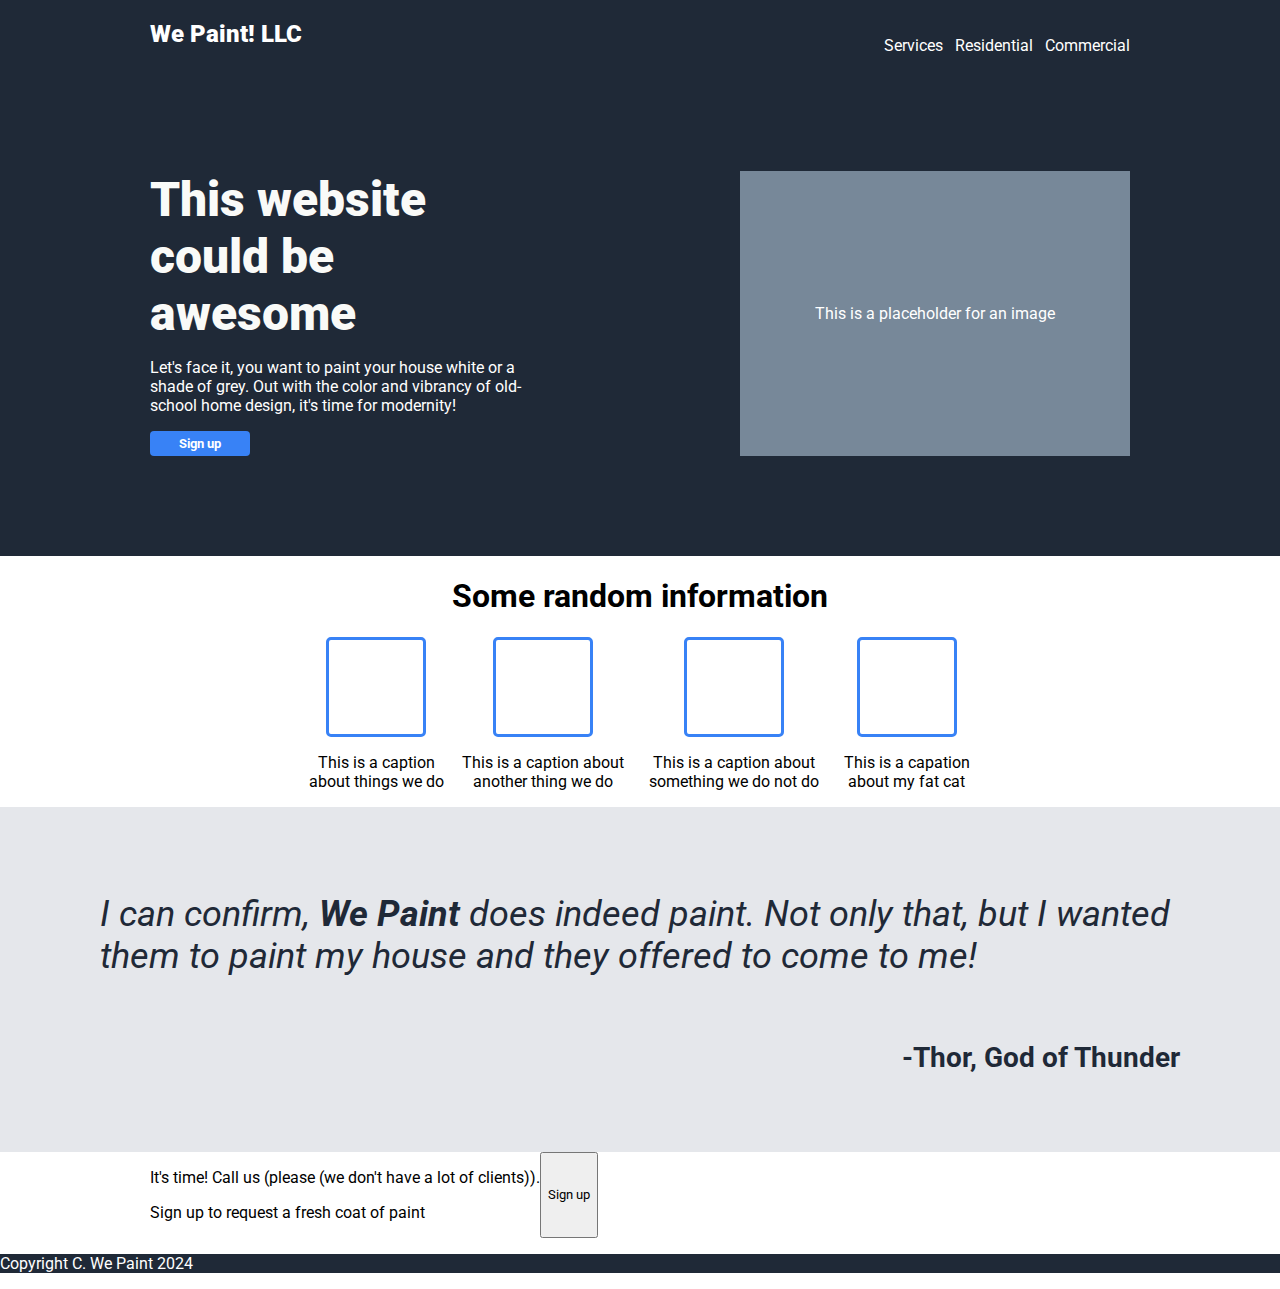
==== index.html @ 33d09a9c "Header, hero, info, and quote sections are aligned and styled" ====
<!DOCTYPE html>
<html lang="en">

<head>
    <meta charset="UTF-8">
    <meta name="viewport" content="width=device-width, initial-scale=1.0">
    <title>We Paint</title>
    <link rel="stylesheet" href="style.css">
    <link rel="preconnect" href="https://fonts.googleapis.com">
    <link rel="preconnect" href="https://fonts.gstatic.com" crossorigin>
    <link
        href="https://fonts.googleapis.com/css2?family=Roboto:ital,wght@0,100;0,300;0,400;0,500;0,700;0,900;1,100;1,300;1,400;1,500;1,700;1,900&display=swap"
        rel="stylesheet">
</head>

<body>

    <div class="header container">
        <div class="wrapper">
            <h2 class="logo">We Paint! LLC</h2>
            <nav>
                <ul>
                    <li><a href="">Services</a></li>
                    <li><a href="">Residential</a></li>
                    <li><a href="">Commercial</a></li>
                </ul>
            </nav>
        </div>
    </div>

    <section class="hero container">
        <div class="wrapper">
            <div class="hero-left">
                <h1 class="hero-header">
                    This website could be awesome
                </h1>
                <p class="hero-text">
                    Let's face it, you want to paint your house white or a shade of grey. Out with the color and
                    vibrancy of
                    old-school home design, it's time for modernity!
                </p>
                <button class="sign-up">Sign up</button>
            </div>
            <div class="hero-right">
                This is a placeholder for an image
            </div>
            <!-- <img src="./images/roller paint.jpg" alt="Disclaimer: Yellow paint used for demonstrative reasons only."> -->
        </div>
    </section>

    <section class="info container">
        <h1>Some random information</h1>
        <div class="caption container">
            <div>
                <div>
                </div>
                <p class="caption">This is a caption about things we do</p>
            </div>
            <div>
                <div></div>
                <p class="caption">This is a caption about another thing we do</p>
            </div>
            <div>
                <div></div>
                <p class="caption">This is a caption about something we do not do</p>
            </div>
            <div>
                <div></div>
                <p class="caption">This is a capation about my fat cat</p>
            </div>
        </div>
    </section>

    <section class="quote container">
        <p>
            I can confirm, <strong>We Paint</strong> does indeed paint. Not only that, but I wanted them to paint my
            house and they offered to come to me!
        </p>
        <p><strong>-Thor, God of Thunder</strong></p>
    </section>

    <section class="cta container">
        <div class="cta-text">
            <p>It's time! Call us (please (we don't have a lot of clients)).</p>
            <p>Sign up to request a fresh coat of paint</p>
        </div>
        <button>Sign up</button>
    </section>

    <div class="footer">
        <p>Copyright C. We Paint 2024</p>
    </div>

</body>

</html>
---- style.css ----
* {
    box-sizing: border-box;
    font-family: "Roboto", sans-serif;
}

body {
    margin: 0;
    padding: 0;
}




h2 {
    font-size: 24px;
    font-weight: 900;

}

.container {
    display: flex;
    padding: 0 150px;
}

.header,
.hero,
.footer {
    background-color: #1f2937;
    color: white;
}

.header {
    padding-top: 20px;
}

.wrapper {
    display: flex;
    justify-content: space-between;
    flex: 1;
    gap: 200px;
}

.header {
    display: flex;
    align-items: center;

}

.hero {
    padding-top: 100px;
    padding-bottom: 100px;
}

.hero-left {
    flex: 1;
}

.hero-right {
    background-color: lightslategray;
    height: 100%;
    width: 100%;
    flex: 1;
    display: flex;
    justify-content: center;
    align-items: center;
}

.hero-header {
    font-size: 48px;
    font-weight: 900;
    color: #f9faf8;
    padding: 0;
    margin: 0;

}

.sign-up {
    background-color: #3882f6;
    color: white;
    border: none;
    border-radius: 4px;
    padding: 5px 12px;
    width: 100px;
    font-weight: bold;
}

.info {
    display: flex;
    flex-direction: column;
    flex: 1;
    text-align: center;
}

.caption>div {
    display: flex;
    flex-direction: column;
    align-items: center;
}

.caption>div>div {
    width: 100px;
    height: 100px;
    border: 3px solid #3882f6;
    border-radius: 5px;
}

.quote {
    background-color: #e5e7eb;
}

img {
    width: 50%;
    border-radius: 12px;
}

.quote{
    padding: 50px 100px;
    font-size: 36px;
    font-style: italic;
    color: #1f2937;
    display: flex;
    flex-direction: column;

}
.quote>p+p{
    align-self: flex-end;
    font-size: 28px;
    font-style: normal;
}
ul {
    display: flex;
    gap: 12px;
    list-style: none;
}

a {
    color: white;
    text-decoration: none;
}

.logo {
    padding: 0;
    margin: 0;
}
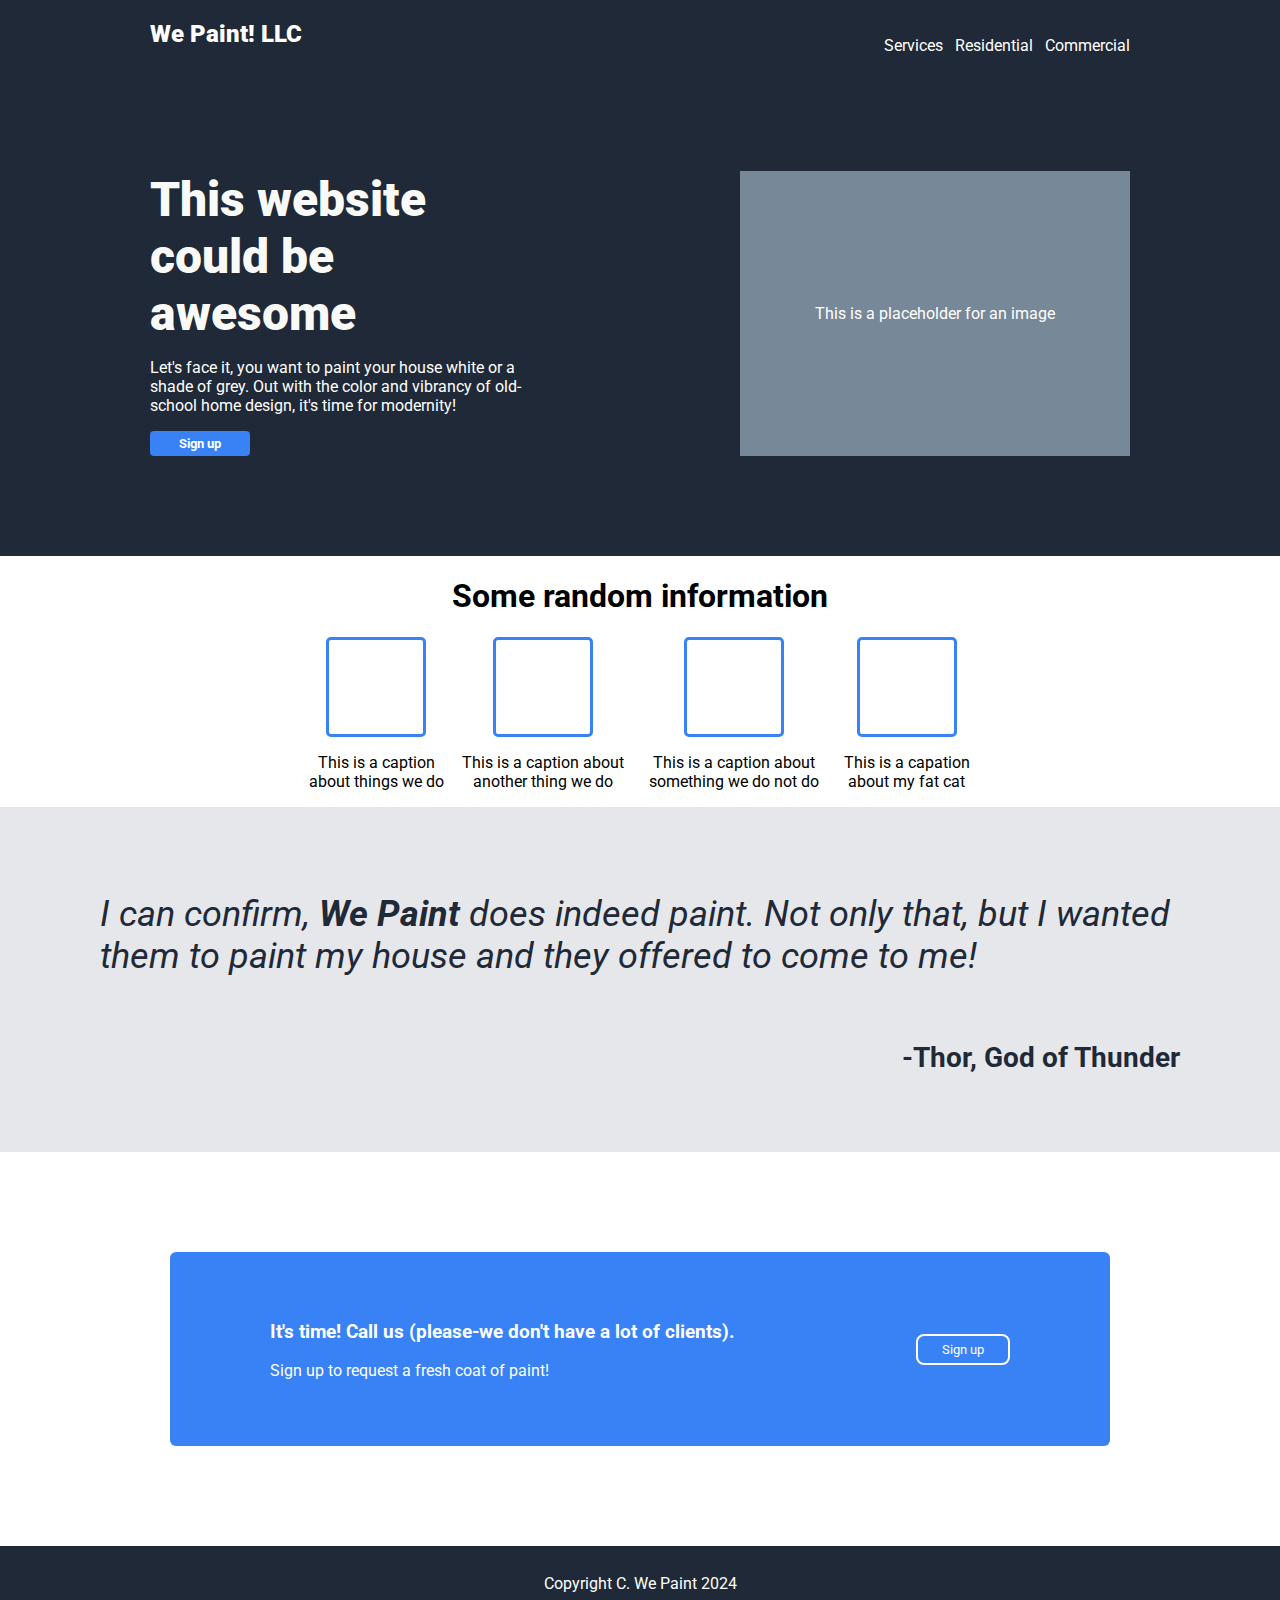
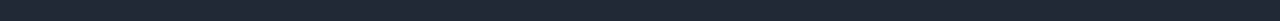
==== commit 5e7319f7: "finished the layout. next stop: refactoring" ====
--- a/index.html
+++ b/index.html
@@ -80,17 +80,19 @@
     </section>
 
     <section class="cta container">
-        <div class="cta-text">
-            <p>It's time! Call us (please (we don't have a lot of clients)).</p>
-            <p>Sign up to request a fresh coat of paint</p>
+        <div class="cta-wrapper">
+            <div>
+                <h3>It's time! Call us (please-we don't have a lot of clients).</h3>
+                <p>Sign up to request a fresh coat of paint!</p>
+            </div>
+            <button>Sign up</button>
         </div>
-        <button>Sign up</button>
+
     </section>
 
     <div class="footer">
         <p>Copyright C. We Paint 2024</p>
     </div>
-
 </body>
 
 </html>--- a/style.css
+++ b/style.css
@@ -6,6 +6,9 @@
 body {
     margin: 0;
     padding: 0;
+    display: flex;
+    flex-direction: column;
+
 }
 
 
@@ -113,7 +116,7 @@
     border-radius: 12px;
 }
 
-.quote{
+.quote {
     padding: 50px 100px;
     font-size: 36px;
     font-style: italic;
@@ -122,11 +125,46 @@
     flex-direction: column;
 
 }
-.quote>p+p{
+
+.quote>p+p {
     align-self: flex-end;
     font-size: 28px;
     font-style: normal;
 }
+
+.cta {
+    display: flex;
+    justify-content: center;
+    align-items: center;
+}
+
+.cta-wrapper {
+    background-color: #3882f6;
+    color: white;
+    display: flex;
+    padding: 50px 100px;
+    margin: 100px 20px;
+    display: flex;
+    border-radius: 6px;
+    flex: 1;
+    justify-content: space-between;
+}
+
+.cta-wrapper>button {
+    border: 2px solid white;
+    color: white;
+    background-color: inherit;
+    width: fit-content;
+    height: fit-content;
+    border-radius: 8px;
+    padding: 6px 24px;
+    align-self: center;
+}
+
+.cta-wrapper>h3 {
+    margin: 0;
+}
+
 ul {
     display: flex;
     gap: 12px;
@@ -141,4 +179,11 @@
 .logo {
     padding: 0;
     margin: 0;
+}
+
+.footer{
+    display: flex;
+    justify-content: center;
+    align-items: center;
+    padding: 12px;
 }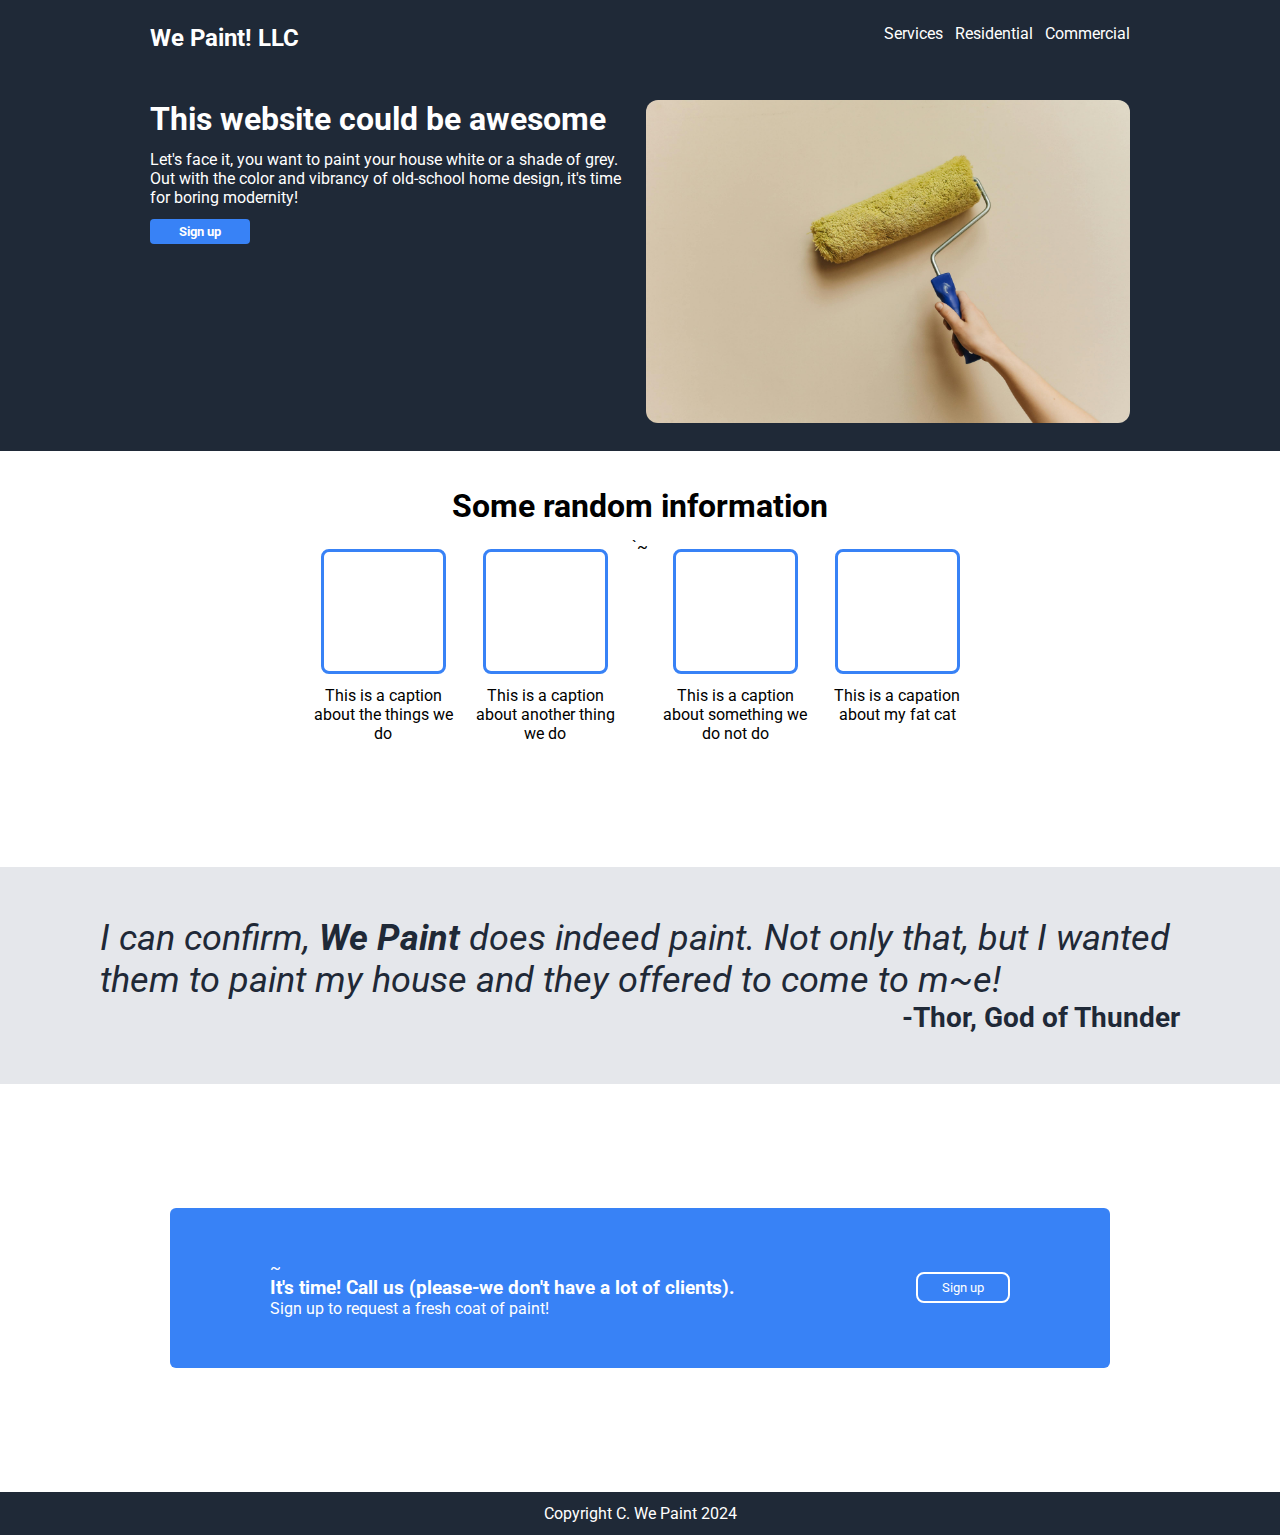
==== commit a60f0d61: "did some cleaning, fixed the info section" ====
--- a/index.html
+++ b/index.html
@@ -15,9 +15,9 @@
 
 <body>
 
-    <div class="header container">
-        <div class="wrapper">
-            <h2 class="logo">We Paint! LLC</h2>
+    <header class="container">
+        <div class="content">
+            <h2>We Paint! LLC</h2>
             <nav>
                 <ul>
                     <li><a href="">Services</a></li>
@@ -26,62 +26,62 @@
                 </ul>
             </nav>
         </div>
-    </div>
+    </header>
 
-    <section class="hero container">
-        <div class="wrapper">
+    <main class="container">
+        <div class="content">
             <div class="hero-left">
-                <h1 class="hero-header">
+                <h1>
                     This website could be awesome
                 </h1>
-                <p class="hero-text">
+                <p>
                     Let's face it, you want to paint your house white or a shade of grey. Out with the color and
                     vibrancy of
-                    old-school home design, it's time for modernity!
+                    old-school home design, it's time for boring modernity!
                 </p>
                 <button class="sign-up">Sign up</button>
             </div>
             <div class="hero-right">
-                This is a placeholder for an image
+                <img src="/images/roller paint.jpg">
             </div>
-            <!-- <img src="./images/roller paint.jpg" alt="Disclaimer: Yellow paint used for demonstrative reasons only."> -->
         </div>
-    </section>
+    </main>
 
-    <section class="info container">
+    <section class="info">
         <h1>Some random information</h1>
-        <div class="caption container">
+
+        <div class="info-content">
             <div>
-                <div>
-                </div>
-                <p class="caption">This is a caption about things we do</p>
+                <div class="square"></div>
+                <p class="caption">This is a caption about the things we do</p>
             </div>
             <div>
-                <div></div>
+                <div class="square"></div>
                 <p class="caption">This is a caption about another thing we do</p>
-            </div>
+            </div>`~
             <div>
-                <div></div>
+                <div class="square"></div>
                 <p class="caption">This is a caption about something we do not do</p>
             </div>
             <div>
-                <div></div>
+                <div class="square"></div>
                 <p class="caption">This is a capation about my fat cat</p>
             </div>
         </div>
+
     </section>
 
     <section class="quote container">
         <p>
             I can confirm, <strong>We Paint</strong> does indeed paint. Not only that, but I wanted them to paint my
-            house and they offered to come to me!
+            house and they offered to come to m~e!
         </p>
         <p><strong>-Thor, God of Thunder</strong></p>
     </section>
 
     <section class="cta container">
         <div class="cta-wrapper">
-            <div>
+            <div>~
                 <h3>It's time! Call us (please-we don't have a lot of clients).</h3>
                 <p>Sign up to request a fresh coat of paint!</p>
             </div>
@@ -90,9 +90,9 @@
 
     </section>
 
-    <div class="footer">
+    <footer>
         <p>Copyright C. We Paint 2024</p>
-    </div>
+    </footer>
 </body>
 
 </html>--- a/style.css
+++ b/style.css
@@ -1,81 +1,70 @@
 * {
+    font-family: "Roboto", sans-serif;
     box-sizing: border-box;
-    font-family: "Roboto", sans-serif;
+    margin: 0;
+    padding: 0;
 }
 
 body {
-    margin: 0;
-    padding: 0;
     display: flex;
     flex-direction: column;
-
 }
 
+header,
+main,
+footer {
+    background-color: #1f2937;
+    color: white;
+}
 
-
-
-h2 {
+header>h2 {
     font-size: 24px;
     font-weight: 900;
-
 }
 
 .container {
     display: flex;
-    padding: 0 150px;
+    padding: 24px 150px;
 }
 
-.header,
-.hero,
-.footer {
-    background-color: #1f2937;
-    color: white;
+.content {
+    display: flex;
+    max-width: 1200px;
+    justify-content: space-between;
+    flex: 1;
+    margin: 0 auto;
 }
 
-.header {
-    padding-top: 20px;
-}
-
-.wrapper {
+.hero-left {
     display: flex;
-    justify-content: space-between;
-    flex: 1;
-    gap: 200px;
-}
-
-.header {
-    display: flex;
-    align-items: center;
-
-}
-
-.hero {
-    padding-top: 100px;
+    flex-direction: column;
+    gap: 12px;
+    padding-right: 12px;
     padding-bottom: 100px;
 }
 
-.hero-left {
-    flex: 1;
+.hero-left>p,
+.hero-left>h1 {
+    max-width: 500px;
 }
 
 .hero-right {
-    background-color: lightslategray;
-    height: 100%;
-    width: 100%;
-    flex: 1;
-    display: flex;
-    justify-content: center;
-    align-items: center;
+
+    flex-basis: 500px;
 }
 
-.hero-header {
+.hero-right>img {
+    width: 100%;
+}
+
+.hero h1 {
     font-size: 48px;
     font-weight: 900;
     color: #f9faf8;
     padding: 0;
     margin: 0;
+}
 
-}
 
 .sign-up {
     background-color: #3882f6;
@@ -92,19 +81,34 @@
     flex-direction: column;
     flex: 1;
     text-align: center;
+    align-items: center;
+    padding: 24px;
+    margin-bottom: 100px;
 }
 
-.caption>div {
-    display: flex;
-    flex-direction: column;
-    align-items: center;
+.info>h1 {
+    margin: 12px;
 }
 
-.caption>div>div {
-    width: 100px;
-    height: 100px;
+.info-content {
+    display: flex;
+    gap: 12px;
+}
+
+.square {
     border: 3px solid #3882f6;
-    border-radius: 5px;
+    height: 125px;
+    width: 125px;
+    border-radius: 8px;
+    margin: 12px auto;
+
+
+}
+
+.caption {
+    max-width: 150px;
+    text-align: center;
+
 }
 
 .quote {
@@ -181,7 +185,7 @@
     margin: 0;
 }
 
-.footer{
+footer {
     display: flex;
     justify-content: center;
     align-items: center;
